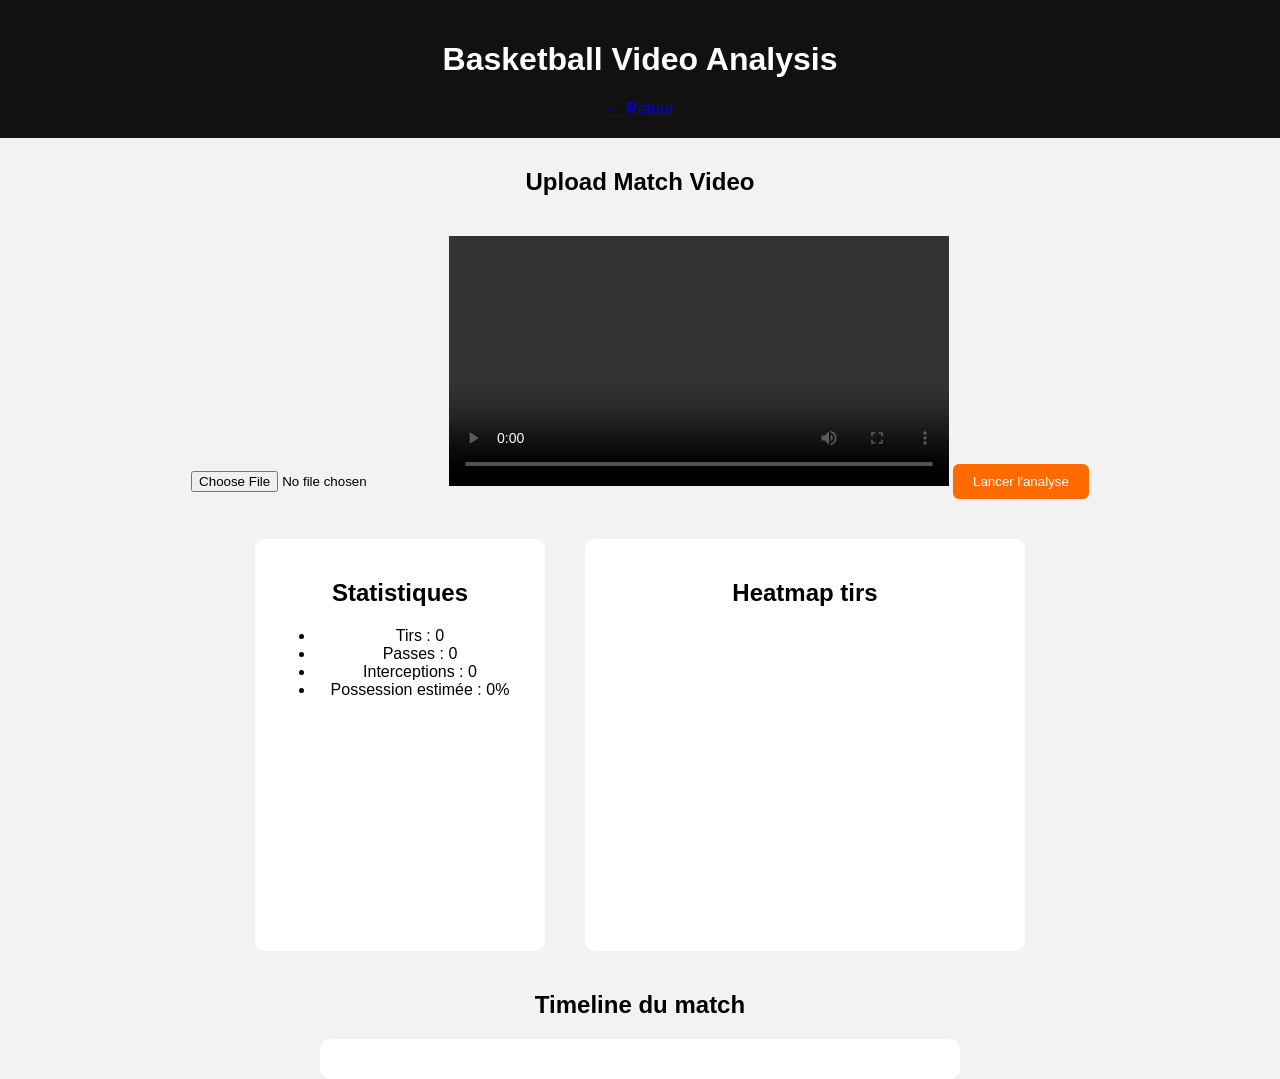
==== analyse.html @ c68c3037 "Rename basket.html to analyse.html" ====
<!DOCTYPE html>
<html lang="fr">
<head>
<meta charset="UTF-8">
<title>Basket AI Analysis</title>
<link rel="stylesheet" href="style.css">
</head>

<body>

<header>
<h1>Basketball Video Analysis</h1>
<a href="index.html">← Retour</a>
</header>

<section class="upload">

<h2>Upload Match Video</h2>

<input type="file" id="videoUpload" accept="video/*">

<video id="videoPlayer" controls></video>

<button onclick="analyzeVideo()">Lancer l'analyse</button>

</section>

<section class="dashboard">

<div class="stats">

<h2>Statistiques</h2>

<ul>
<li>Tirs : <span id="shots">0</span></li>
<li>Passes : <span id="passes">0</span></li>
<li>Interceptions : <span id="steals">0</span></li>
<li>Possession estimée : <span id="possession">0</span>%</li>
</ul>

</div>

<div class="court">

<h2>Heatmap tirs</h2>

<canvas id="courtCanvas"></canvas>

</div>

</section>

<section class="timeline">

<h2>Timeline du match</h2>

<div id="timeline"></div>

</section>

<script src="script.js"></script>

</body>
</html>
---- style.css ----
body{
font-family:Arial;
margin:0;
background:#f2f2f2;
text-align:center;
}

header{
background:#111;
color:white;
padding:20px;
}

.sports{
display:flex;
justify-content:center;
gap:20px;
margin-top:40px;
flex-wrap:wrap;
}

.card{
background:white;
padding:25px;
width:220px;
border-radius:10px;
box-shadow:0 5px 10px rgba(0,0,0,0.1);
}

.card a{
display:inline-block;
margin-top:15px;
padding:10px 15px;
background:#ff6b00;
color:white;
text-decoration:none;
border-radius:6px;
}

.disabled{
opacity:0.5;
}

.upload{
margin-top:30px;
}

video{
width:500px;
max-width:90%;
margin-top:20px;
}

button{
margin-top:15px;
padding:10px 20px;
background:#ff6b00;
border:none;
color:white;
border-radius:6px;
cursor:pointer;
}

.dashboard{
display:flex;
justify-content:center;
gap:40px;
margin-top:40px;
flex-wrap:wrap;
}

.stats{
background:white;
padding:20px;
border-radius:10px;
width:250px;
}

.court{
background:white;
padding:20px;
border-radius:10px;
}

#courtCanvas{
width:400px;
height:300px;
background:url("assets/court.png");
background-size:cover;
border-radius:10px;
}

.timeline{
margin-top:40px;
}

#timeline{
background:white;
padding:20px;
width:600px;
margin:auto;
border-radius:10px;
}
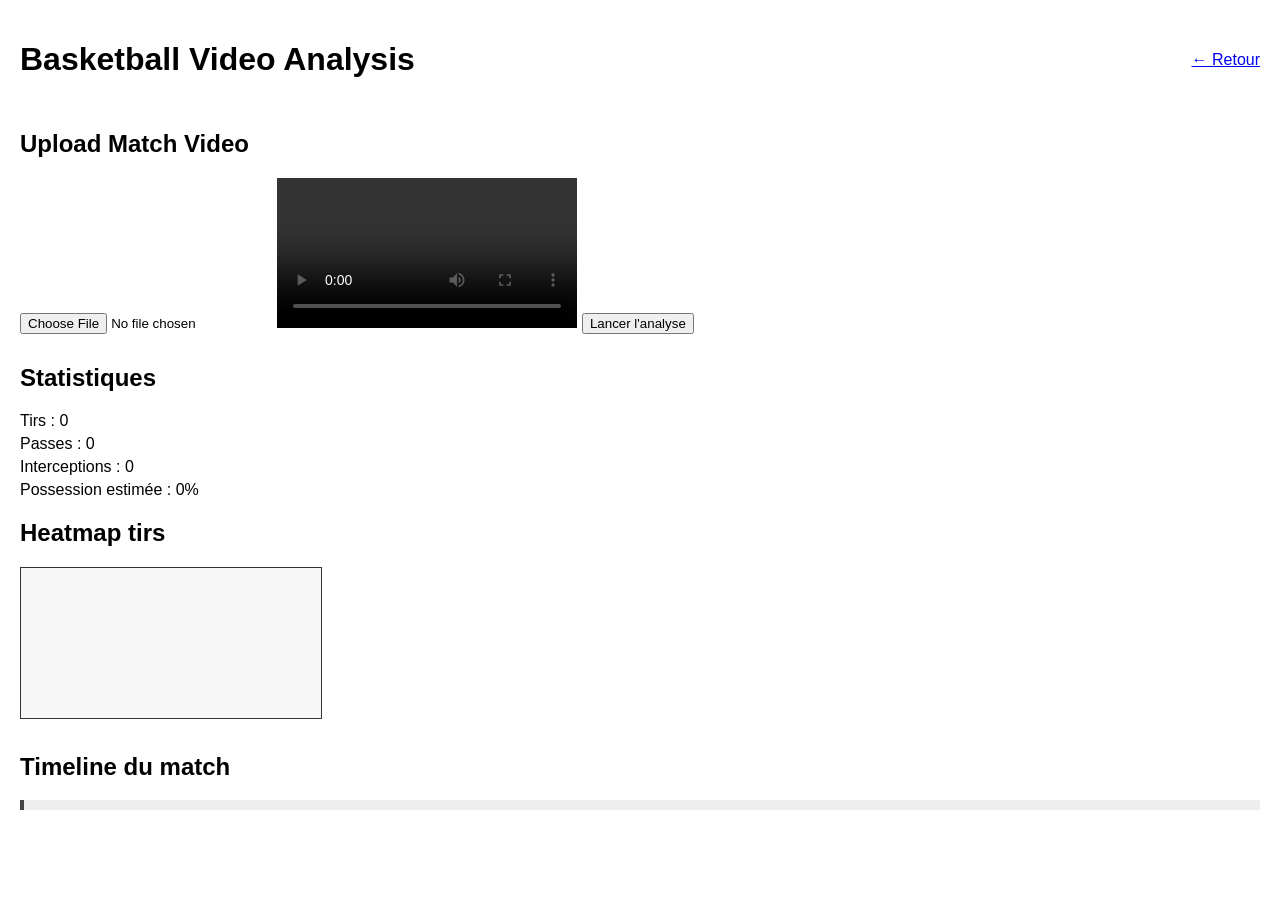
==== commit c7afd1e9: "Update analyse.html" ====
--- a/analyse.html
+++ b/analyse.html
@@ -39,6 +39,7 @@
 </ul>
 
 </div>
+  
 
 <div class="court">
 
--- a/style.css
+++ b/style.css
@@ -1,103 +1,44 @@
-body{
-font-family:Arial;
-margin:0;
-background:#f2f2f2;
-text-align:center;
+body {
+    font-family: Arial, sans-serif;
+    margin: 20px;
 }
 
-header{
-background:#111;
-color:white;
-padding:20px;
+header {
+    display: flex;
+    justify-content: space-between;
+    align-items: center;
 }
 
-.sports{
-display:flex;
-justify-content:center;
-gap:20px;
-margin-top:40px;
-flex-wrap:wrap;
+.upload, .dashboard, .timeline {
+    margin-top: 30px;
 }
 
-.card{
-background:white;
-padding:25px;
-width:220px;
-border-radius:10px;
-box-shadow:0 5px 10px rgba(0,0,0,0.1);
+.stats ul {
+    list-style: none;
+    padding: 0;
 }
 
-.card a{
-display:inline-block;
-margin-top:15px;
-padding:10px 15px;
-background:#ff6b00;
-color:white;
-text-decoration:none;
-border-radius:6px;
+.stats li {
+    margin: 5px 0;
 }
 
-.disabled{
-opacity:0.5;
+#courtCanvas {
+    border: 1px solid #333;
+    background: #f7f7f7;
 }
 
-.upload{
-margin-top:30px;
+.timeline div {
+    padding: 5px;
+    margin: 3px 0;
+    background: #eee;
+    border-left: 4px solid #444;
 }
 
-video{
-width:500px;
-max-width:90%;
-margin-top:20px;
+.button {
+    padding: 10px 20px;
+    background: #0077ff;
+    color: white;
+    text-decoration: none;
+    border-radius: 5px;
 }
 
-button{
-margin-top:15px;
-padding:10px 20px;
-background:#ff6b00;
-border:none;
-color:white;
-border-radius:6px;
-cursor:pointer;
-}
-
-.dashboard{
-display:flex;
-justify-content:center;
-gap:40px;
-margin-top:40px;
-flex-wrap:wrap;
-}
-
-.stats{
-background:white;
-padding:20px;
-border-radius:10px;
-width:250px;
-}
-
-.court{
-background:white;
-padding:20px;
-border-radius:10px;
-}
-
-#courtCanvas{
-width:400px;
-height:300px;
-background:url("assets/court.png");
-background-size:cover;
-border-radius:10px;
-}
-
-.timeline{
-margin-top:40px;
-}
-
-#timeline{
-background:white;
-padding:20px;
-width:600px;
-margin:auto;
-border-radius:10px;
-}
